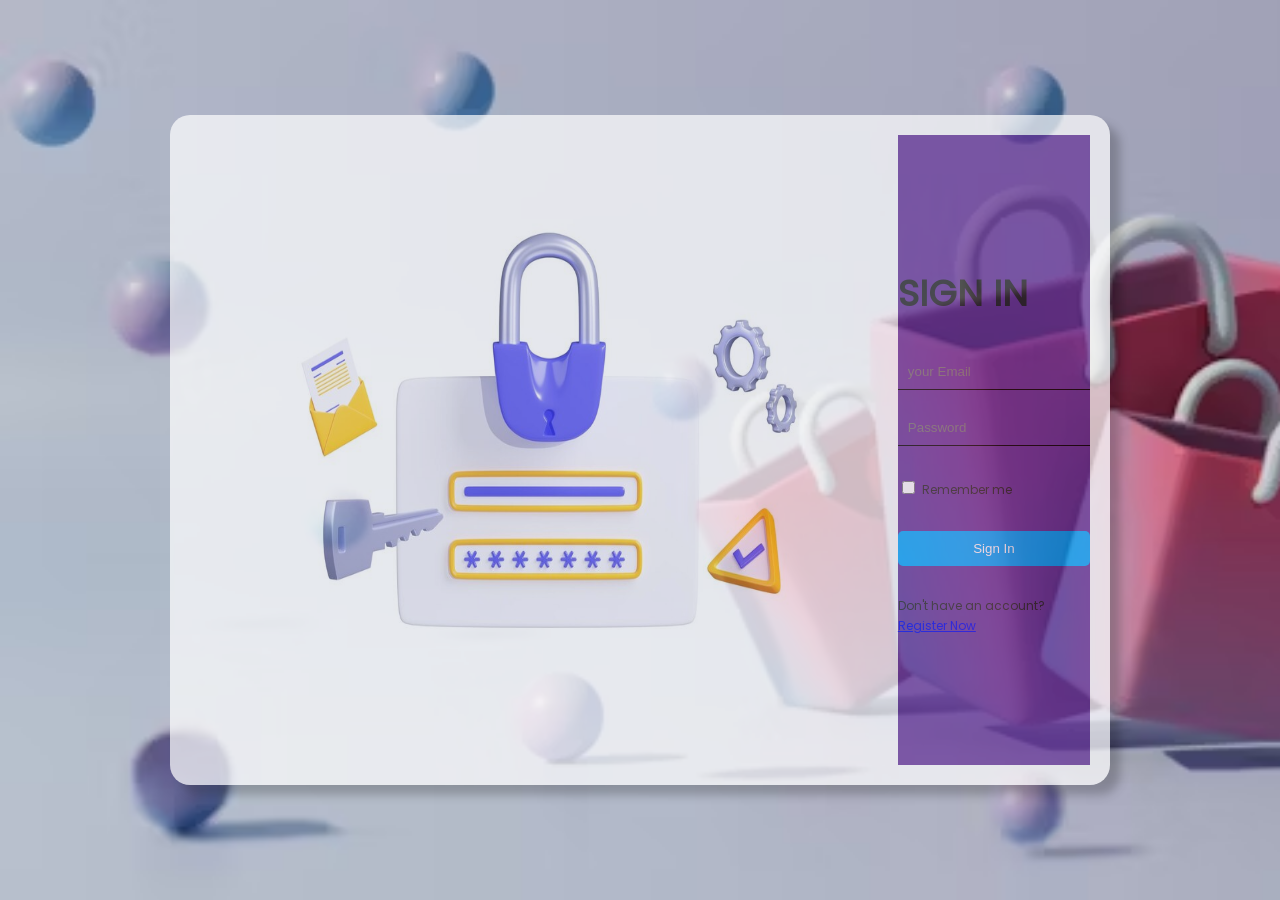
==== Features/auth/login.html @ d2c3bf88 "home and product info" ====
<!DOCTYPE html>
<html lang="en">
  <head>
    <meta charset="UTF-8" />
    <meta name="viewport" content="width=device-width, initial-scale=1.0" />
    <title>Login</title>
    <link rel="stylesheet" href="../../css/global.css" />
    <link rel="stylesheet" href="./css/styles.css" />
    <link rel="stylesheet" href="./css/media_query.css" />
  </head>
  <body>
    <section class="login-section">
      <div class="img-holder" id="reg-img-holder">
        <img src="../../assets/images/login.jpg" alt="" />
      </div>
      <section class="sign-content sign-in">
        <h2>Sign In</h2>

        <section class="sign-inputs">
          <input type="email" placeholder="your Email" />
          <input type="password" placeholder="Password" />
        </section>
        <div class="accept-argreement">
          <input type="checkbox" id="remember-check" />
          <label for="remember-check"> Remember me </label>
        </div>
        <button>Sign In</button>
        <p>
          Don't have an account?
          <a href="./register.html">Register Now</a>
        </p>
      </section>
    </section>
  </body>
</html>
---- css/global.css ----
@font-face {
    font-family: "Poppins";
    src: url("../../../assets/fonts/Poppins-Regular.ttf");
}

:root {
    --primary-color: rgb(0, 166, 255);
}

h2 {
    line-height: 1.5;
    font-size: 50px;
    text-transform: uppercase;
}

body {
    font-family: "Poppins";
    padding: 0;
    margin: 0;
    background-color: #f5f5f5;
}

header {
    position: sticky;
    top: 0px;
    background-color: white;
    padding: 10px 0px;
    box-shadow: 0 5px 10px rgba(150, 144, 208, 0.332);

}

.header-holder {
    display: flex;
    width: 90%;
    margin: 0px auto;
    max-width: 1200px;
    justify-content: space-between;
    align-items: center;
}

.logout-holder {
    flex-grow: 1;
    display: flex;
    justify-content: end;
}

.nav-holder {
    flex-grow: 2;

    background-color: white;
    border-radius: 30px;


    ul {
        display: flex;
        list-style: none;
        justify-content: space-evenly;
        text-transform: uppercase;

        li {

            margin-right: 10px;
        }
    }

}

.logo {
    flex-grow: 1;
    display: flex;
    align-items: center;

    i {
        margin-left: 10px;
        font-size: 25px;
        font-weight: 900;
        color: var(--primary-color);
    }
}

button {
    border: none;
    outline: none;
    background-color: rgb(0, 166, 255);
    color: #fff;
    padding: 10px;
    border-radius: 5px;
    cursor: pointer;
}

input {
    border: none;
    outline: none;
    border-bottom: solid 1px black;
    background-color: transparent;
    padding: 10px;
}
---- Features/auth/css/styles.css ----
@font-face {
    font-family: "Poppins";
    src: url("../../../assets/fonts/Poppins-Regular.ttf");
}



body {
    margin: 0;
    padding: 0;
    box-sizing: border-box;
    height: 100vh;
    display: flex;
    flex-direction: column;
    justify-content: center;
    align-items: center;
    overflow: hidden;
    font-family: "Poppins";
    background-color: #f5f5f5;
    background-image: url("../../../assets/images/background.avif");
    background-size: cover;

}

.register-section, .login-section {
    opacity: 0.7;
    padding: 20px;
    display: flex;
    width: 90%;
    height: 70%;
    max-width: 900px;
    overflow: hidden;
    background-color: #fff;
    border-radius: 20px;
    box-shadow: 10px 10px 10px rgba(0, 0, 0, 0.3);
}

.img-holder {
    color: aqua;
    flex-grow: 1;

    overflow: hidden;

    img {
        width: 100%;
        height: 100%;
    }
}


.sign-content {
    background-color: rebeccapurple;
    flex-grow: 1;
    height: 100%;
    display: flex;
    flex-direction: column;
    justify-content: space-evenly;

    h2 {
        line-height: 1.66;
        margin: 0;
        padding: 0;
        font-weight: 900;
        color: #222;
        font-family: Poppins;
        font-size: 36px;
    }

    label {
        line-height: 1.66;
        margin: 0;
        padding: 0;
        font-weight: 400;
        color: #222;
        font-family: Poppins;
        font-size: 12px;
    }

    p {
        line-height: 1.66;
        margin: 0;
        padding: 0;
        font-weight: 400;
        color: #222;
        font-family: Poppins;
        font-size: 12px;
        align-self: center;
    }

}

.sign-in {
    flex-grow: 2;
    justify-content: center;
    gap: 30px;
}

.sign-inputs {

    display: flex;
    flex-direction: column;
    gap: 20px;
}
---- Features/auth/css/media_query.css ----
@media screen and (max-width: 600px) {
    .sign-content {
        width: 100%;
    }

    .sign-content h2 {
        font-size: 24px;
        align-self: center;
    }

    .img-holder {
        display: none;
    }
}
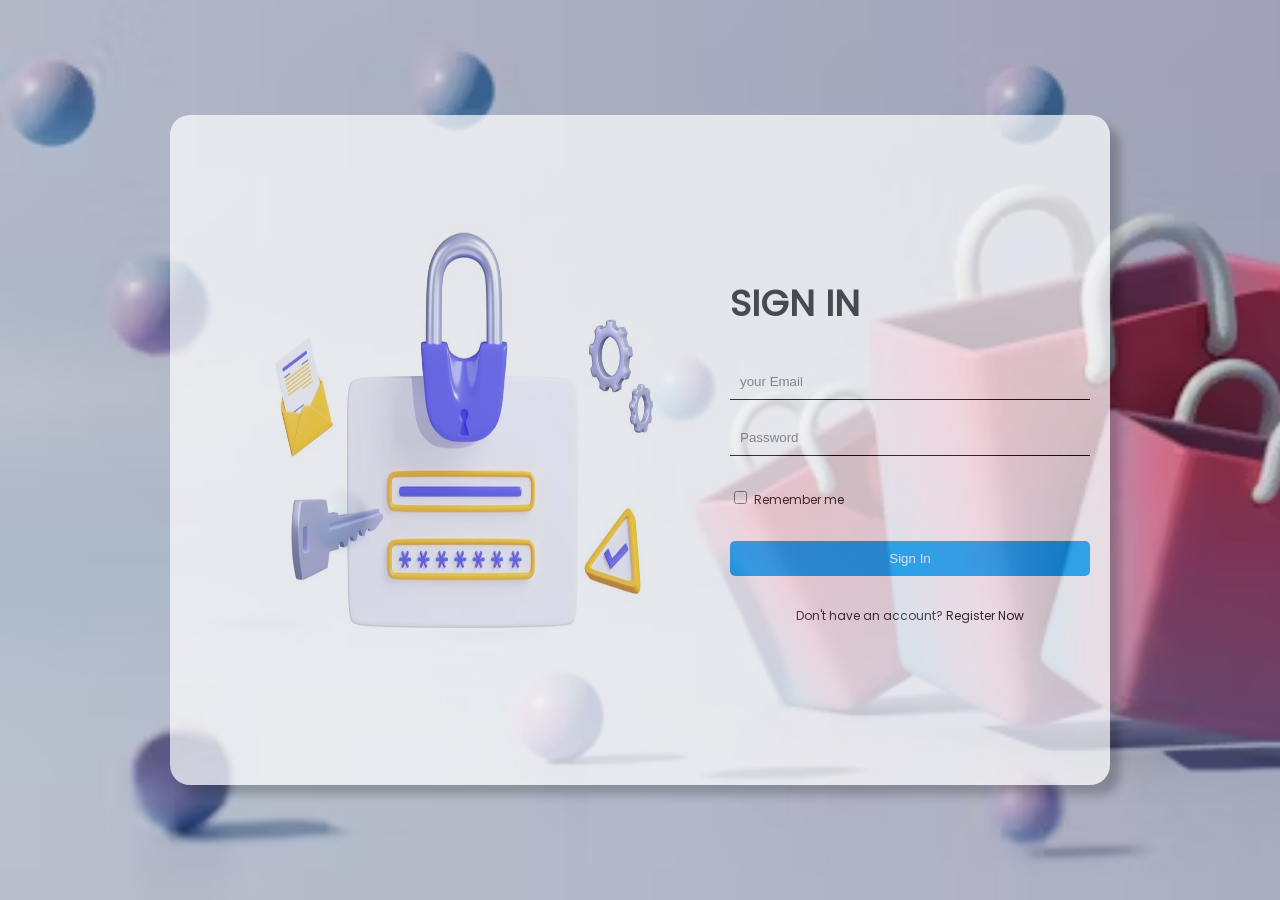
==== commit 75e172f1: "just commit" ====
--- a/Features/auth/login.html
+++ b/Features/auth/login.html
@@ -25,11 +25,14 @@
           <label for="remember-check"> Remember me </label>
         </div>
         <button>Sign In</button>
+        <span class="validation-disabled validation-error"></span>
         <p>
           Don't have an account?
           <a href="./register.html">Register Now</a>
         </p>
       </section>
     </section>
+
+    <script src="./js/login.js" type="module"></script>
   </body>
 </html>
--- a/css/global.css
+++ b/css/global.css
@@ -5,6 +5,22 @@
 
 :root {
     --primary-color: rgb(0, 166, 255);
+
+}
+
+html {
+    scroll-behavior: smooth;
+}
+
+
+a {
+    text-decoration: none;
+    color: black;
+
+}
+
+a:hover {
+    color: var(--primary-color);
 }
 
 h2 {
--- a/Features/auth/css/styles.css
+++ b/Features/auth/css/styles.css
@@ -36,21 +36,18 @@
 }
 
 .img-holder {
-    color: aqua;
-    flex-grow: 1;
-
+    flex: 1.5;
     overflow: hidden;
 
     img {
+        height: 100%;
         width: 100%;
-        height: 100%;
     }
 }
 
 
 .sign-content {
-    background-color: rebeccapurple;
-    flex-grow: 1;
+    flex: 1;
     height: 100%;
     display: flex;
     flex-direction: column;
@@ -90,7 +87,6 @@
 }
 
 .sign-in {
-    flex-grow: 2;
     justify-content: center;
     gap: 30px;
 }
@@ -100,4 +96,22 @@
     display: flex;
     flex-direction: column;
     gap: 20px;
+}
+
+.input-span-holder, .accept-agreement-holder {
+    display: flex;
+    flex-direction: column;
+    gap: 5px;
+}
+
+/* --------------------------- */
+
+.validation-error {
+    color: red;
+    font-size: 12px;
+    padding-left: 10px;
+}
+
+.validation-disabled {
+    display: none;
 }
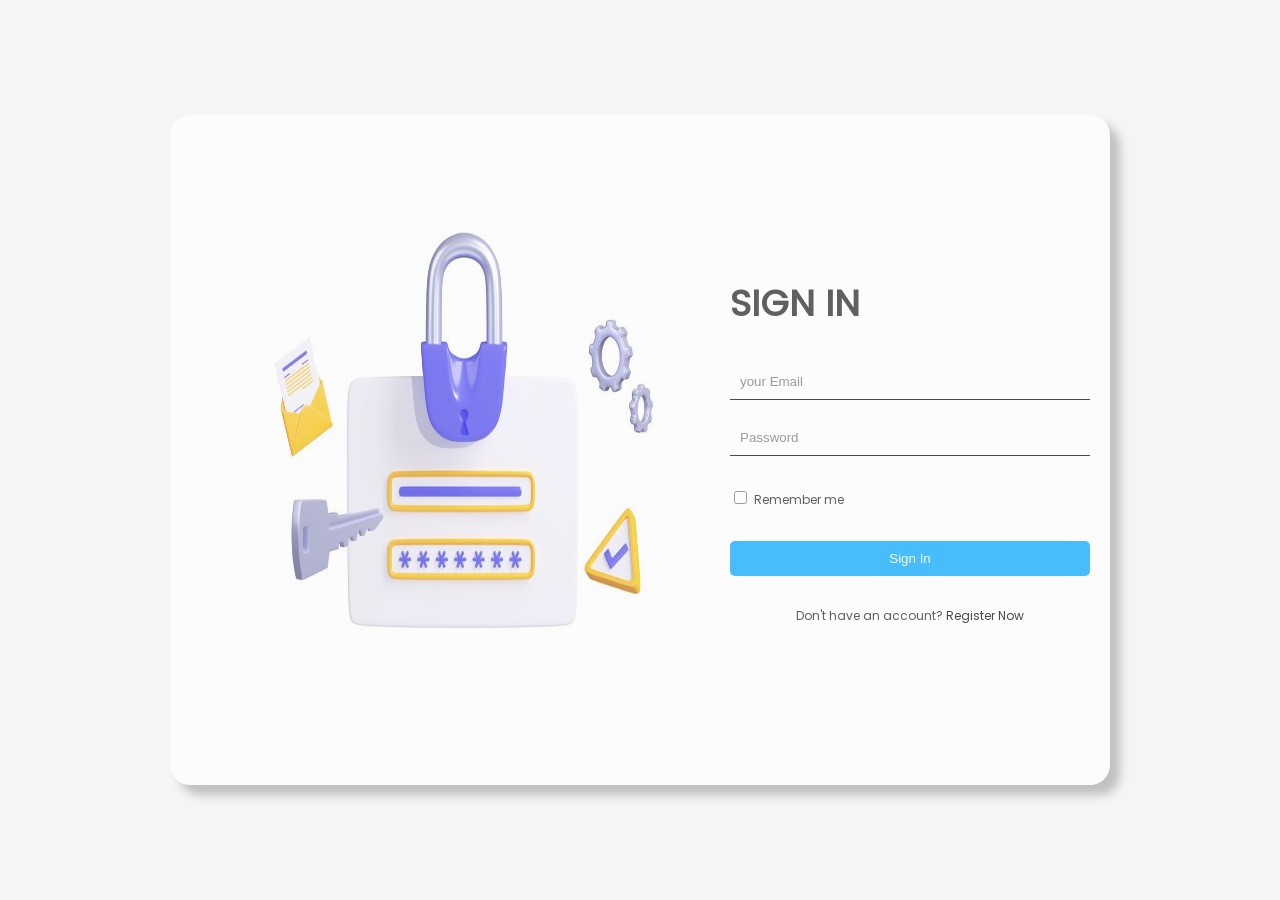
==== commit 39f7bd2a: "represent for git hub" ====
--- a/Features/auth/login.html
+++ b/Features/auth/login.html
@@ -4,14 +4,14 @@
     <meta charset="UTF-8" />
     <meta name="viewport" content="width=device-width, initial-scale=1.0" />
     <title>Login</title>
-    <link rel="stylesheet" href="../../css/global.css" />
-    <link rel="stylesheet" href="./css/styles.css" />
-    <link rel="stylesheet" href="./css/media_query.css" />
+    <link rel="stylesheet" href="/css/global.css" />
+    <link rel="stylesheet" href="/Features/auth/css/styles.css" />
+    <link rel="stylesheet" href="/Features/auth/css/media_query.css" />
   </head>
   <body>
     <section class="login-section">
       <div class="img-holder" id="reg-img-holder">
-        <img src="../../assets/images/login.jpg" alt="" />
+        <img src="/assets/images/login.jpg" alt="" />
       </div>
       <section class="sign-content sign-in">
         <h2>Sign In</h2>
@@ -28,11 +28,11 @@
         <span class="validation-disabled validation-error"></span>
         <p>
           Don't have an account?
-          <a href="./register.html">Register Now</a>
+          <a href="/Features/auth/register.html">Register Now</a>
         </p>
       </section>
     </section>
 
-    <script src="./js/login.js" type="module"></script>
+    <script src="/Features/auth/js/login.js" type="module"></script>
   </body>
 </html>
--- a/css/global.css
+++ b/css/global.css
@@ -1,6 +1,6 @@
 @font-face {
     font-family: "Poppins";
-    src: url("../../../assets/fonts/Poppins-Regular.ttf");
+    src: url("/assets/fonts/Poppins-Regular.ttf");
 }
 
 :root {
@@ -39,6 +39,7 @@
 header {
     position: sticky;
     top: 0px;
+    z-index: 5;
     background-color: white;
     padding: 10px 0px;
     box-shadow: 0 5px 10px rgba(150, 144, 208, 0.332);
@@ -52,6 +53,35 @@
     max-width: 1200px;
     justify-content: space-between;
     align-items: center;
+
+    i:hover {
+        cursor: pointer;
+        color: blue;
+    }
+
+    i {
+        position: relative;
+    }
+}
+
+.cart-count {
+    padding: 2%;
+    position: absolute;
+    top: -3px;
+    right: -8px;
+    width: 15px;
+    height: 15px;
+    border-radius: 50%;
+    background-color: red;
+    color: white;
+    font-weight: 900;
+    font-size: 10px;
+    text-align: center;
+    display: none;
+}
+
+.active {
+    display: inline-block;
 }
 
 .logout-holder {
--- a/Features/auth/css/styles.css
+++ b/Features/auth/css/styles.css
@@ -1,6 +1,6 @@
 @font-face {
     font-family: "Poppins";
-    src: url("../../../assets/fonts/Poppins-Regular.ttf");
+    src: url("/assets/fonts/Poppins-Regular.ttf");
 }
 
 
@@ -17,8 +17,9 @@
     overflow: hidden;
     font-family: "Poppins";
     background-color: #f5f5f5;
-    background-image: url("../../../assets/images/background.avif");
+    background: linear-gradient(rgba(148, 147, 147, 0.767)), url("/assets/images/img1.png");
     background-size: cover;
+    background-position: center;
 
 }
 
@@ -30,7 +31,7 @@
     height: 70%;
     max-width: 900px;
     overflow: hidden;
-    background-color: #fff;
+    background-color: white;
     border-radius: 20px;
     box-shadow: 10px 10px 10px rgba(0, 0, 0, 0.3);
 }
